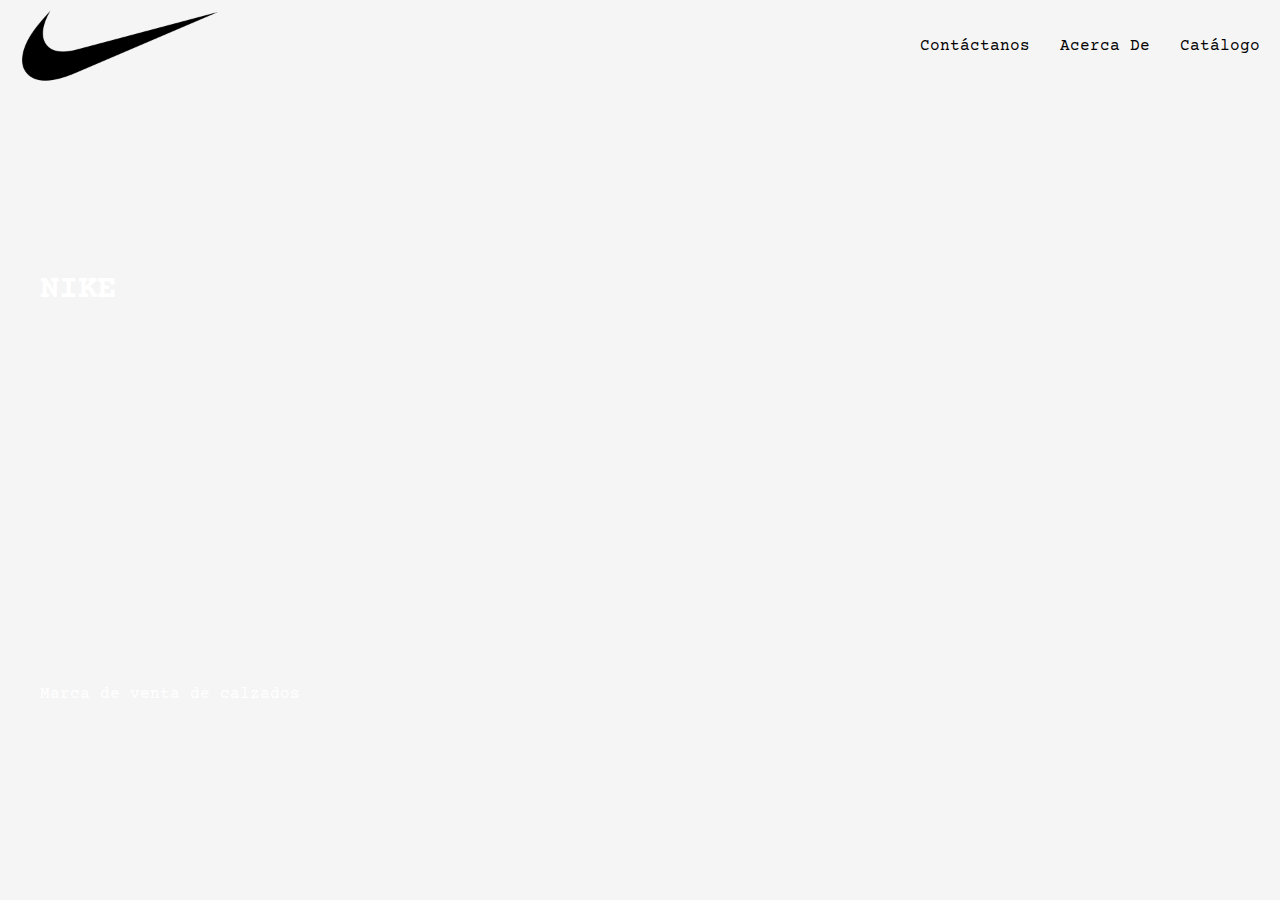
==== index.html @ 5a24562e "Directory Changed" ====
<!DOCTYPE html>
<html lang="en">
<head>
    <meta charset="UTF-8">
    <meta name="viewport" content="width=device-width, initial-scale=1.0">
    <title>Nike</title>
    <link href="https://fonts.googleapis.com/css2?family=Courier+Prime:wght@400;700&display=swap" rel="stylesheet">
    <link rel="stylesheet" href="css/normalize.css">
    <link rel="stylesheet" href="css/styles.css" >
</head>
<body>
    <div class="logo"> 
        <img src="img/logo-nike.png" alt="Logo de Nike">

        <nav>
            <a href="contacto.html">Contáctanos</a>
            <a href="acerca.html">Acerca De</a>
            <a href="catalogo.html">Catálogo</a>
        </nav>
    </div>

    <section class="presentation">  
        <div class="contenedor">
            <h1>NIKE</h1>
            <p>Marca de venta de calzados</p>
        </div> 
    </section>

    



</body>
</html>
---- css/styles.css ----
*, *:before, *:after {
    box-sizing: inherit;
}

body {
    font-family: 'Courier Prime', monospace;
    background-color: #F5F5F5;
}

img {
    max-width: 100%;    
}

h1 {
    margin-block-end: 0;
    margin-block-start: 0;
}

/* Utilidades */
.contenido-centrado {
    max-width: 800px;
}

.seccion {
    margin: 2rem auto;
}

.centrar-texto{
    text-align: center;
}

.header {
    margin-top: 50px;
    display: flex;
    align-items: center;
}

.contenedor{
    max-width: 1200px;
    margin: 0 auto;
}

.fw-400{
    font-weight: 400;
}

.fw-700{
    font-weight: 700;
}

/* Scroll Bar */
::-webkit-scrollbar {
    width: 6px;
    background-color: black;
}

::-webkit-scrollbar-thumb {
    background: linear-gradient(#E73C7E, #23D5AB);
    border-radius: 6px;
}

/* Header */

.logo {
    padding: 10px 0;
    display: flex;
    align-items: center;
    justify-content: space-between;
}

.logo img {
    width: 200px;
    height: 72px;
    margin-left: 20px;
}

.logo nav{
    margin-right: 20px;
}

.logo nav a {
    margin-left: 20px;
    text-decoration: none;
    color: black;
    transition: 0.3s;
}

.logo nav a:hover {
    font-size: 20px;
}

/* Presentation */

.presentation {
    color: white;
    background-image: url("https://static.nike.com/a/images/f_auto/dpr_1.0/w_1551,c_limit/1c21062d-1def-4a01-8fe7-ec9926e35900/sitio-web-oficial-de-nike.jpg");
    height: calc(100vh - 92px);
    width: 100%;
}

.presentation div {
    height: 100%;
    width: 100%;
    display: flex;
    flex-direction: column;
    justify-content: space-around;
}
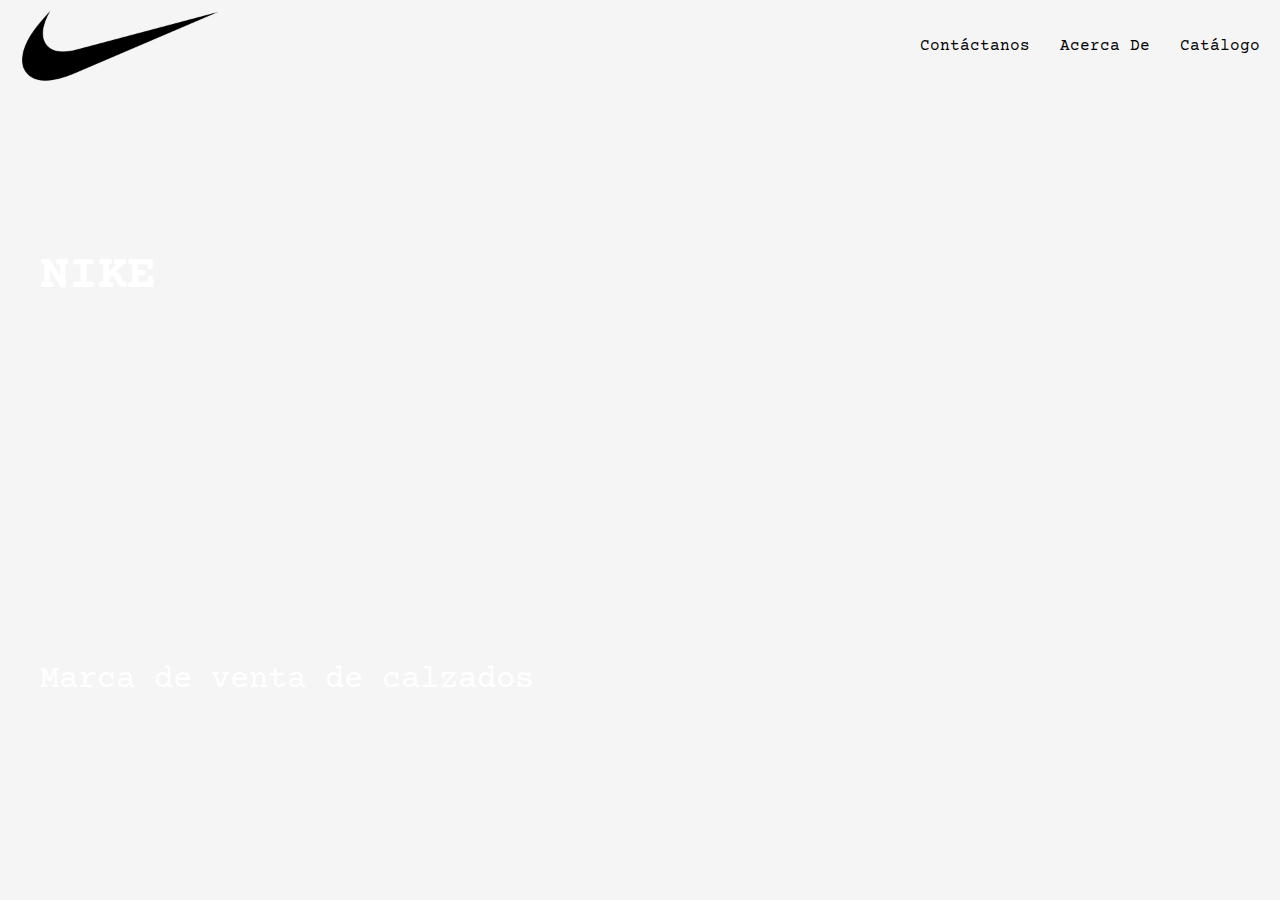
==== commit 2ac7a0b9: "Main Page Header Finished" ====
--- a/index.html
+++ b/index.html
@@ -20,9 +20,11 @@
     </div>
 
     <section class="presentation">  
-        <div class="contenedor">
-            <h1>NIKE</h1>
-            <p>Marca de venta de calzados</p>
+        <div class="bg-img"></div>
+
+        <div class="contenedor contenido">
+            <h1 class="fs-48">NIKE</h1>
+            <p class="fs-32">Marca de venta de calzados</p>
         </div> 
     </section>
 
--- a/css/styles.css
+++ b/css/styles.css
@@ -48,6 +48,14 @@
     font-weight: 700;
 }
 
+.fs-48 {
+    font-size: 48px;
+}
+
+.fs-32 {
+    font-size: 32px;
+}
+
 /* Scroll Bar */
 ::-webkit-scrollbar {
     width: 6px;
@@ -91,17 +99,34 @@
 
 /* Presentation */
 
+.bg-img {
+    background-image: url("https://static.nike.com/a/images/f_auto/dpr_1.0/w_1551,c_limit/1c21062d-1def-4a01-8fe7-ec9926e35900/sitio-web-oficial-de-nike.jpg");
+    filter: blur(6px);
+    -webkit-filter: blur(6px);
+    background-repeat: no-repeat;
+    background-position: center center;
+    background-size: cover;
+}
+
 .presentation {
     color: white;
-    background-image: url("https://static.nike.com/a/images/f_auto/dpr_1.0/w_1551,c_limit/1c21062d-1def-4a01-8fe7-ec9926e35900/sitio-web-oficial-de-nike.jpg");
     height: calc(100vh - 92px);
     width: 100%;
 }
 
 .presentation div {
-    height: 100%;
+    height: calc(100vh - 92px);
     width: 100%;
     display: flex;
     flex-direction: column;
     justify-content: space-around;
+}
+
+.contenido {
+    position: absolute;
+    top: calc(50% + 40px);
+    left: 50%;
+    transform: translate(-50%, -50%);
+    z-index: 2;
+    width: 80%;
 }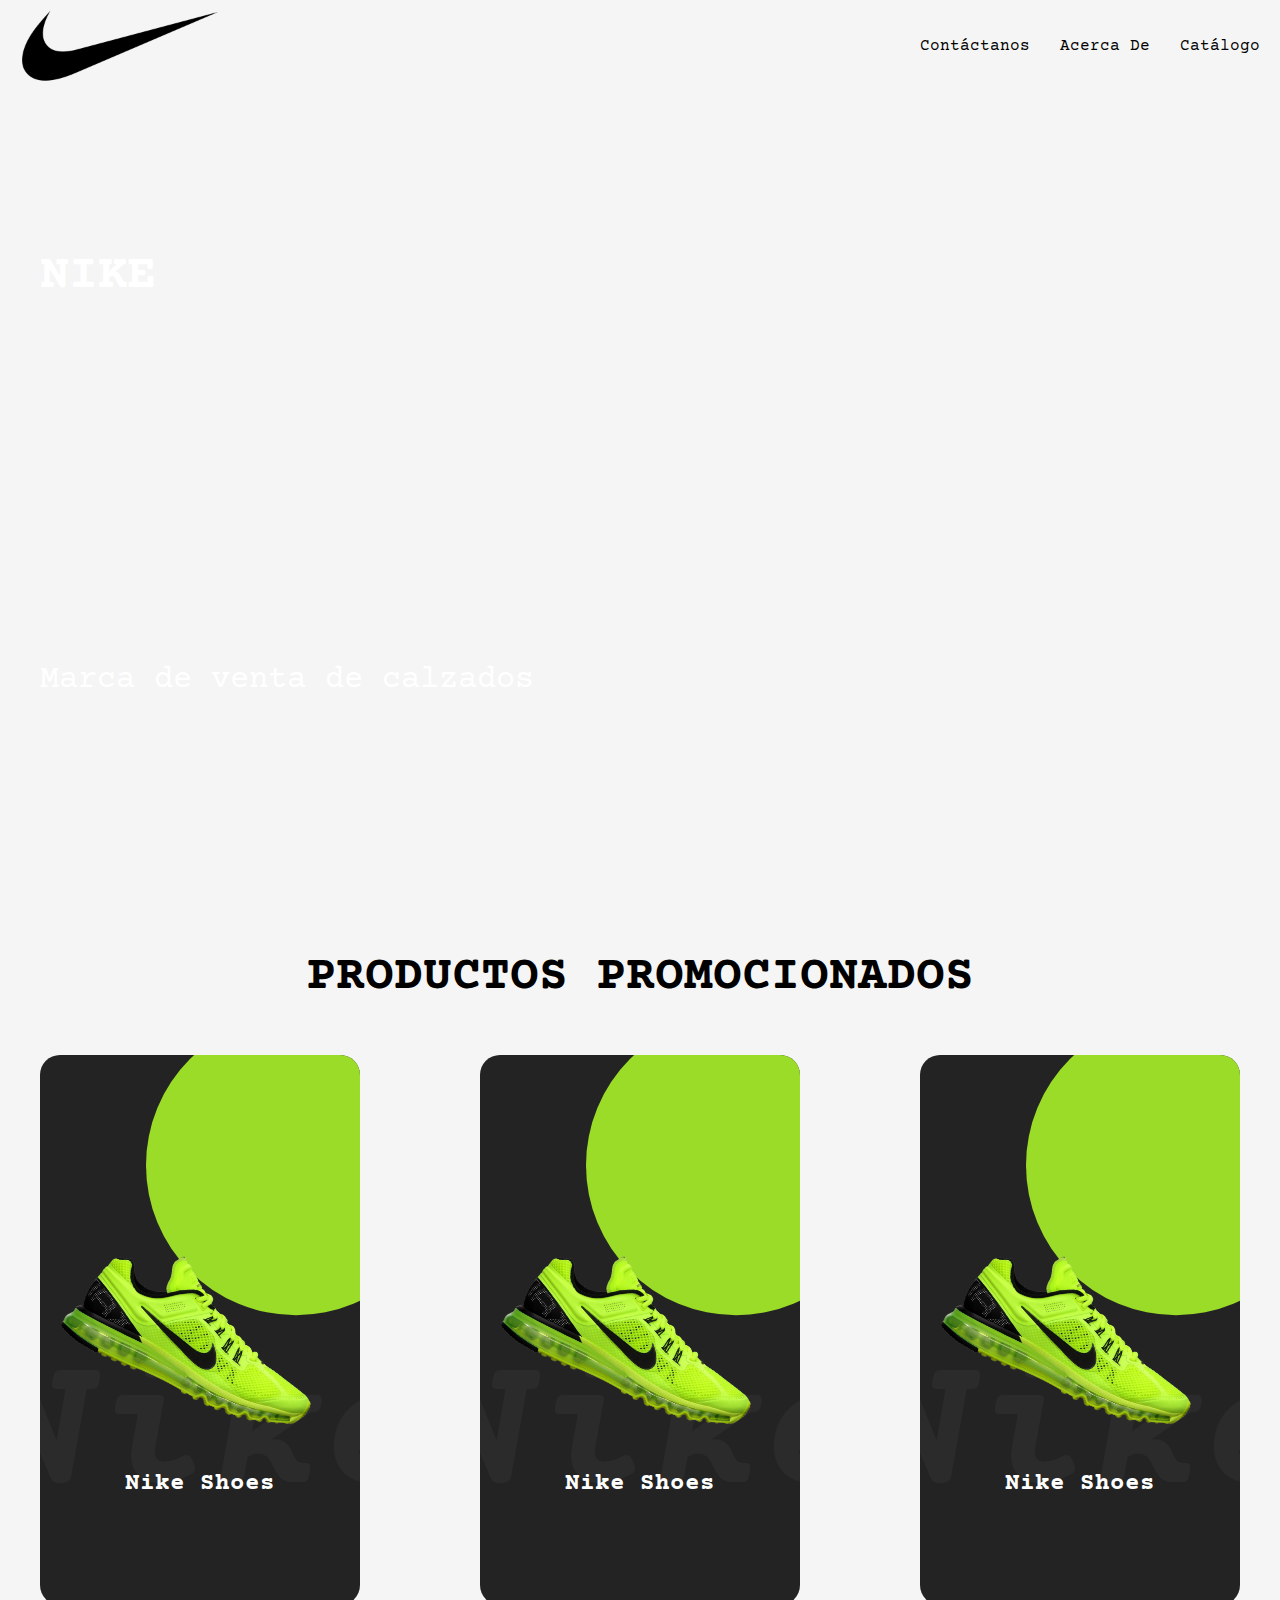
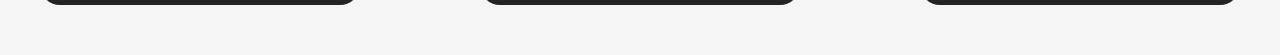
==== commit 167591a1: "Cards Added" ====
--- a/index.html
+++ b/index.html
@@ -4,7 +4,7 @@
     <meta charset="UTF-8">
     <meta name="viewport" content="width=device-width, initial-scale=1.0">
     <title>Nike</title>
-    <link href="https://fonts.googleapis.com/css2?family=Courier+Prime:wght@400;700&display=swap" rel="stylesheet">
+    <link href="https://fonts.googleapis.com/css2?family=Courier+Prime:ital,wght@0,400;0,700;1,700&display=swap" rel="stylesheet">
     <link rel="stylesheet" href="css/normalize.css">
     <link rel="stylesheet" href="css/styles.css" >
 </head>
@@ -28,6 +28,79 @@
         </div> 
     </section>
 
+    <main>
+        <h2 class="centrar-texto mt up fs-48">Productos Promocionados</h2>
+        <div class="container flex contenedor mt mb">
+            <div class="card">
+                <div class="imgBx">
+                    <img src="img/shoes1.png" alt="First Shoes Advertisement Img">
+                </div>
+                <div class="contentBx">
+                    <h2>Nike Shoes</h2>
+                    <div class="size">
+                        <h3>Size: </h3>
+                        <span>7</span>
+                        <span>8</span>
+                        <span>9</span>
+                        <span>10</span>
+                    </div>
+                    <div class="color">
+                        <h3>Color: </h3>
+                        <span></span>
+                        <span></span>
+                        <span></span>
+                    </div>
+                    <a href="#">Buy Now</a>
+                </div>
+            </div>
+
+            <div class="card">
+                <div class="imgBx">
+                    <img src="img/shoes1.png" alt="First Shoes Advertisement Img">
+                </div>
+                <div class="contentBx">
+                    <h2>Nike Shoes</h2>
+                    <div class="size">
+                        <h3>Size: </h3>
+                        <span>7</span>
+                        <span>8</span>
+                        <span>9</span>
+                        <span>10</span>
+                    </div>
+                    <div class="color">
+                        <h3>Color: </h3>
+                        <span></span>
+                        <span></span>
+                        <span></span>
+                    </div>
+                    <a href="#">Buy Now</a>
+                </div>
+            </div>
+
+            <div class="card">
+                <div class="imgBx">
+                    <img src="img/shoes1.png" alt="First Shoes Advertisement Img">
+                </div>
+                <div class="contentBx">
+                    <h2>Nike Shoes</h2>
+                    <div class="size">
+                        <h3>Size: </h3>
+                        <span>7</span>
+                        <span>8</span>
+                        <span>9</span>
+                        <span>10</span>
+                    </div>
+                    <div class="color">
+                        <h3>Color: </h3>
+                        <span></span>
+                        <span></span>
+                        <span></span>
+                    </div>
+                    <a href="#">Buy Now</a>
+                </div>
+            </div>
+        </div>
+    </main>
     
 
 
--- a/css/styles.css
+++ b/css/styles.css
@@ -17,6 +17,12 @@
 }
 
 /* Utilidades */
+
+.flex {
+    display: flex;
+    justify-content: space-between;
+}
+
 .contenido-centrado {
     max-width: 800px;
 }
@@ -38,6 +44,15 @@
 .contenedor{
     max-width: 1200px;
     margin: 0 auto;
+    width: 100%;
+}
+
+.mt {
+    margin-top: 50px;
+}
+
+.mb {
+    margin-bottom: 50px;
 }
 
 .fw-400{
@@ -54,6 +69,10 @@
 
 .fs-32 {
     font-size: 32px;
+}
+
+.up {
+    text-transform: uppercase;
 }
 
 /* Scroll Bar */
@@ -129,4 +148,184 @@
     transform: translate(-50%, -50%);
     z-index: 2;
     width: 80%;
+}
+
+/* Cards */
+
+.container {
+    position: relative;
+}
+
+.container .card {
+    position: relative;
+    width: 320px;
+    height: 550px;
+    background-color: #232323;
+    border-radius: 20px;
+    overflow: hidden;
+}
+
+.container .card::before {
+    content: '';
+    position: absolute;
+    top: 0;
+    left: 0;
+    width: 100%;
+    height: 100%;
+    background-color: #9BDC28;
+    clip-path: circle(150px at 80% 20%);
+    transition: 0.5s ease-in-out;
+}
+
+.container .card:hover::before {
+    clip-path: circle(300px at 80% -20%);
+}
+
+.container .card::after {
+    content: 'Nike';
+    position: absolute;
+    top: 50%;
+    left: -20%;
+    font-size: 12em;
+    font-weight: 700;
+    font-style: italic;
+        color: rgba(255, 255, 255, 0.04);
+}
+
+.container .card .imgBx {
+    position: absolute;
+    top: 50%;
+    transform: translateY(-50%);
+    z-index: 10000;
+    width: 100%;
+    height: 220px;
+    transition: 1s;
+}
+
+.container .card:hover .imgBx {
+    top: 0%;
+    transform: translateY(0%);
+}
+
+.container .card .imgBx img{
+    position: absolute;
+    top: 50%;
+    left: 50%;
+    width: 270px;
+    transform: translate(-50%, -50%) rotate(25deg);
+}
+
+.container .card .contentBx {
+    position: absolute;
+    bottom: 10%;
+    width: 100%;
+    height: 100px;
+    text-align: center;
+    transition: 1s;
+    z-index: 10;
+}
+
+.container .card:hover .contentBx {
+    height: 210px;
+}
+
+.container .card .contentBx h2 {
+    position: relative;
+    font-weight: 700;
+    letter-spacing: 1px;
+    color: #fff;
+}
+
+.container .card .contentBx .color,
+.container .card .contentBx .size {
+    display: flex;
+    justify-content: center;
+    align-items: center;
+    padding: 8px 20px;
+    transition: 0.5s;
+    opacity: 0;
+    visibility: hidden;
+}
+
+.container .card:hover .contentBx .size {
+    opacity: 1;
+    visibility: visible;
+    transition-delay: 0.5s;
+}
+
+.container .card:hover .contentBx .color {
+    opacity: 1;
+    visibility: visible;
+    transition-delay: 0.6s;
+}
+
+.container .card .contentBx .color h3,
+.container .card .contentBx .size h3 {
+    color: #fff;
+    font-weight: 400;
+    font-size: 14px;
+    text-transform: uppercase;
+    letter-spacing: 2px;
+    margin-right: 10px;
+}
+
+.container .card .contentBx .size span {
+    width: 26px;
+    height: 26px;
+    text-align: center;
+    line-height: 26px;
+    font-size: 14px;
+    display: inline-block;
+    color: #111;
+    background: #fff;
+    margin: 0 5px;
+    transition: 0.5s;
+    color: #111;
+    border-radius: 4px;
+    cursor: pointer;
+}
+
+.container .card .contentBx .size span:hover {
+    background-color: #9BDC28;
+}
+
+.container .card .contentBx .color span {
+    width: 20px;
+    height: 20px;
+    background-color: #ff0;
+    border-radius: 50%;
+    margin:  0 5px;
+    cursor: pointer;
+}
+
+.container .card .contentBx .color span:nth-child(2) {
+    background-color: #9BDC28;
+}
+
+.container .card .contentBx .color span:nth-child(3) {
+    background-color: #03A9F4;
+}
+
+.container .card .contentBx .color span:nth-child(4) {
+    background-color: #E91E63;
+}
+
+.container .card .contentBx a {
+    display: inline-block;
+    padding: 10px 20px;
+    background: #fff;
+    border-radius: 4px;
+    margin-top: 10px;
+    text-decoration: none;
+    font-weight: 700;
+    color: #111;
+    opacity: 0;
+    transform: translateY(50px);
+    transition: 0.5s;
+}
+
+.container .card:hover .contentBx a {
+    opacity: 1;
+    transform: translateY(0px);
+    transition-delay: 0.75s;
 }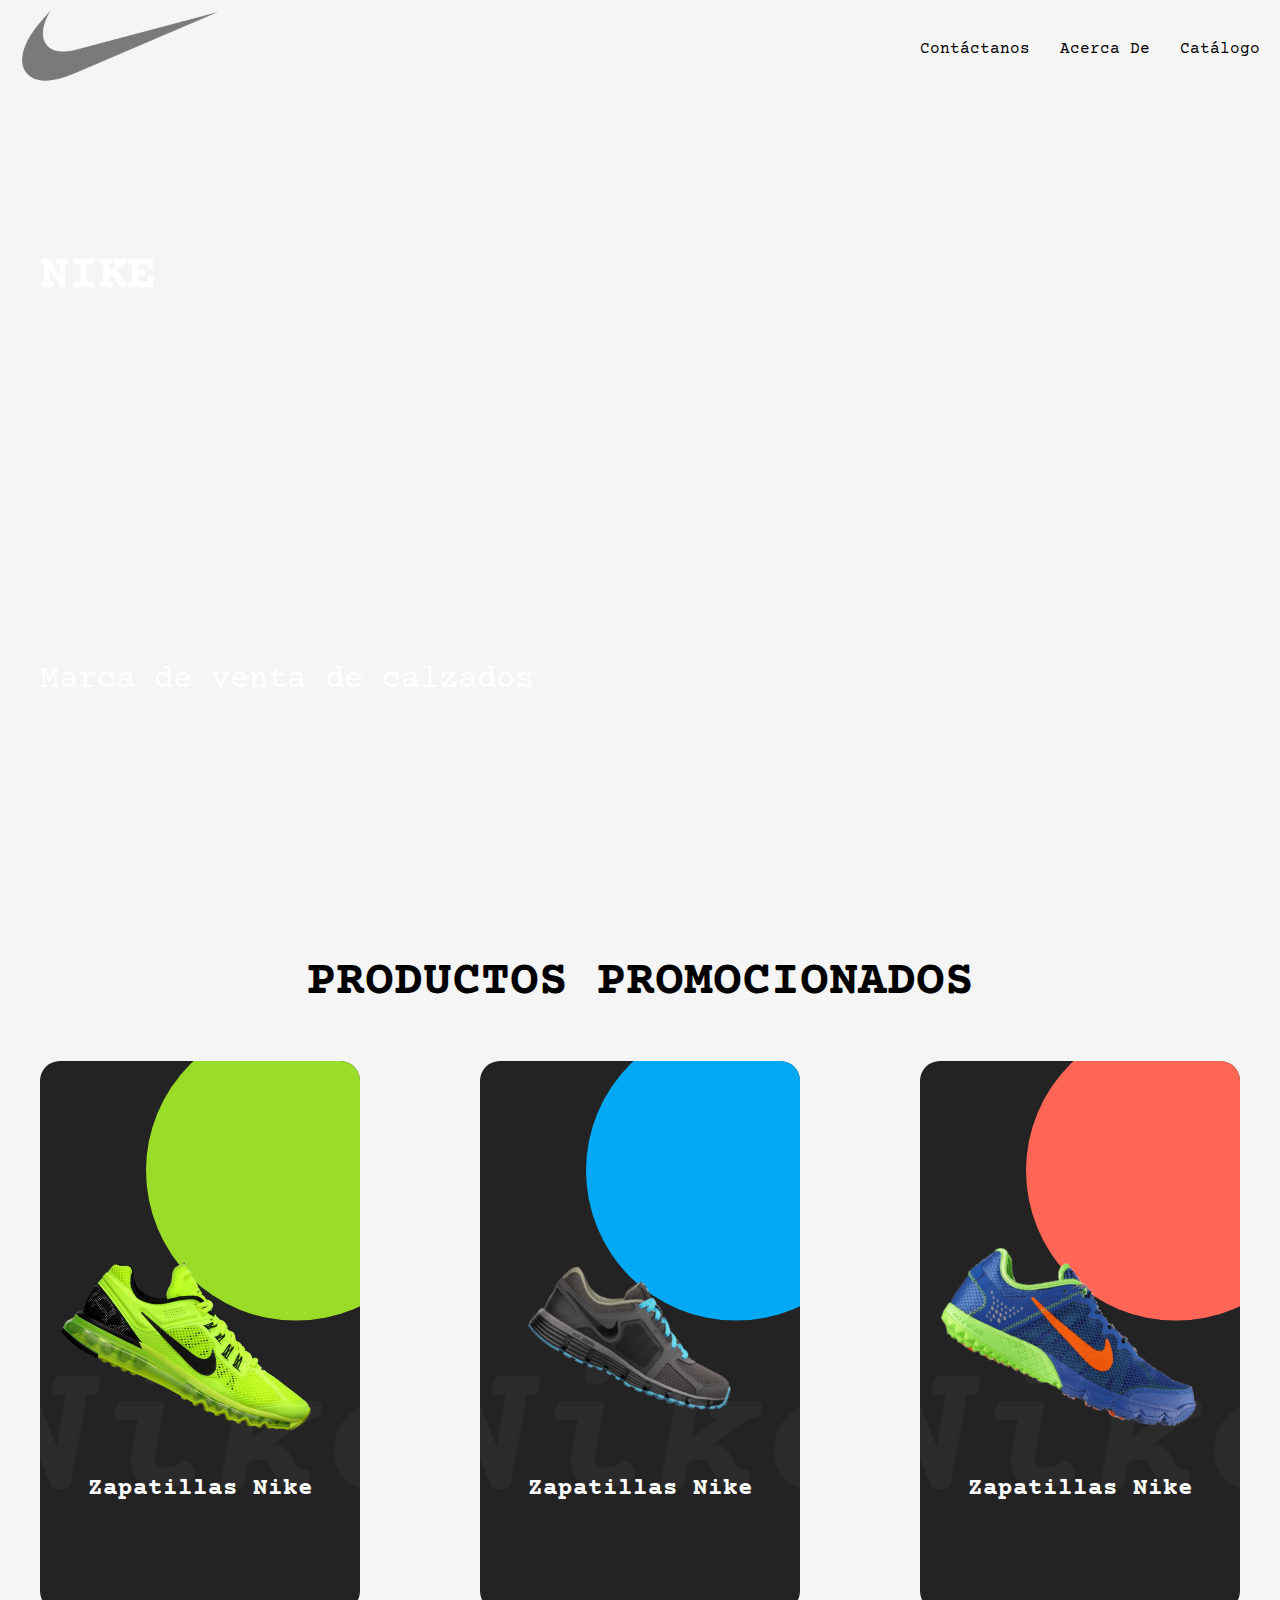
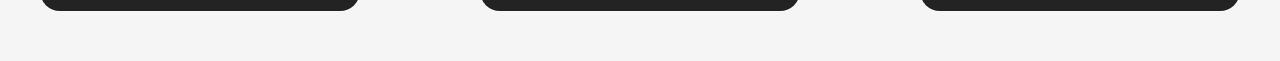
==== commit bd223bbb: "More Cards, Logo Hover Anim" ====
--- a/index.html
+++ b/index.html
@@ -10,8 +10,9 @@
 </head>
 <body>
     <div class="logo"> 
-        <img src="img/logo-nike.png" alt="Logo de Nike">
-
+        <a href="index.html">
+            <img src="img/logo-nike.png" alt="Logo de Nike">
+        </a>
         <nav>
             <a href="contacto.html">Contáctanos</a>
             <a href="acerca.html">Acerca De</a>
@@ -36,9 +37,9 @@
                     <img src="img/shoes1.png" alt="First Shoes Advertisement Img">
                 </div>
                 <div class="contentBx">
-                    <h2>Nike Shoes</h2>
+                    <h2>Zapatillas Nike</h2>
                     <div class="size">
-                        <h3>Size: </h3>
+                        <h3>Tamaño: </h3>
                         <span>7</span>
                         <span>8</span>
                         <span>9</span>
@@ -50,18 +51,18 @@
                         <span></span>
                         <span></span>
                     </div>
-                    <a href="#">Buy Now</a>
+                    <a href="#">Comprar</a>
                 </div>
             </div>
 
             <div class="card">
                 <div class="imgBx">
-                    <img src="img/shoes1.png" alt="First Shoes Advertisement Img">
+                    <img src="img/shoes2.png" alt="First Shoes Advertisement Img">
                 </div>
                 <div class="contentBx">
-                    <h2>Nike Shoes</h2>
+                    <h2>Zapatillas Nike</h2>
                     <div class="size">
-                        <h3>Size: </h3>
+                        <h3>Tamaño: </h3>
                         <span>7</span>
                         <span>8</span>
                         <span>9</span>
@@ -73,18 +74,18 @@
                         <span></span>
                         <span></span>
                     </div>
-                    <a href="#">Buy Now</a>
+                    <a href="#">Comprar</a>
                 </div>
             </div>
 
             <div class="card">
                 <div class="imgBx">
-                    <img src="img/shoes1.png" alt="First Shoes Advertisement Img">
+                    <img src="img/shoes3.png" alt="First Shoes Advertisement Img">
                 </div>
                 <div class="contentBx">
-                    <h2>Nike Shoes</h2>
+                    <h2>Zapatillas Nike</h2>
                     <div class="size">
-                        <h3>Size: </h3>
+                        <h3>Tamaño: </h3>
                         <span>7</span>
                         <span>8</span>
                         <span>9</span>
@@ -96,7 +97,7 @@
                         <span></span>
                         <span></span>
                     </div>
-                    <a href="#">Buy Now</a>
+                    <a href="#">Comprar</a>
                 </div>
             </div>
         </div>
--- a/css/styles.css
+++ b/css/styles.css
@@ -99,6 +99,13 @@
     width: 200px;
     height: 72px;
     margin-left: 20px;
+    opacity: 0.5;
+    transition: 0.3s;
+}
+
+.logo img:hover {
+    opacity: 1;
+    transition: 1s;
 }
 
 .logo nav{
@@ -177,6 +184,14 @@
     transition: 0.5s ease-in-out;
 }
 
+.container .card:nth-child(2)::before {
+    background:#03A9F4;
+}
+
+.container .card:nth-child(3)::before {
+    background: #f65;
+}
+
 .container .card:hover::before {
     clip-path: circle(300px at 80% -20%);
 }
@@ -189,7 +204,7 @@
     font-size: 12em;
     font-weight: 700;
     font-style: italic;
-        color: rgba(255, 255, 255, 0.04);
+    color: rgba(255, 255, 255, 0.04);
 }
 
 .container .card .imgBx {
@@ -205,6 +220,7 @@
 .container .card:hover .imgBx {
     top: 0%;
     transform: translateY(0%);
+    width: 270px;
 }
 
 .container .card .imgBx img{
@@ -289,6 +305,14 @@
     background-color: #9BDC28;
 }
 
+.container .card:nth-child(2) .contentBx .size span:hover {
+    background-color: #03A9F4;
+}
+
+.container .card:nth-child(3) .contentBx .size span:hover {
+    background-color: #f65;
+}
+
 .container .card .contentBx .color span {
     width: 20px;
     height: 20px;
@@ -307,7 +331,7 @@
 }
 
 .container .card .contentBx .color span:nth-child(4) {
-    background-color: #E91E63;
+    background-color: #f65;
 }
 
 .container .card .contentBx a {
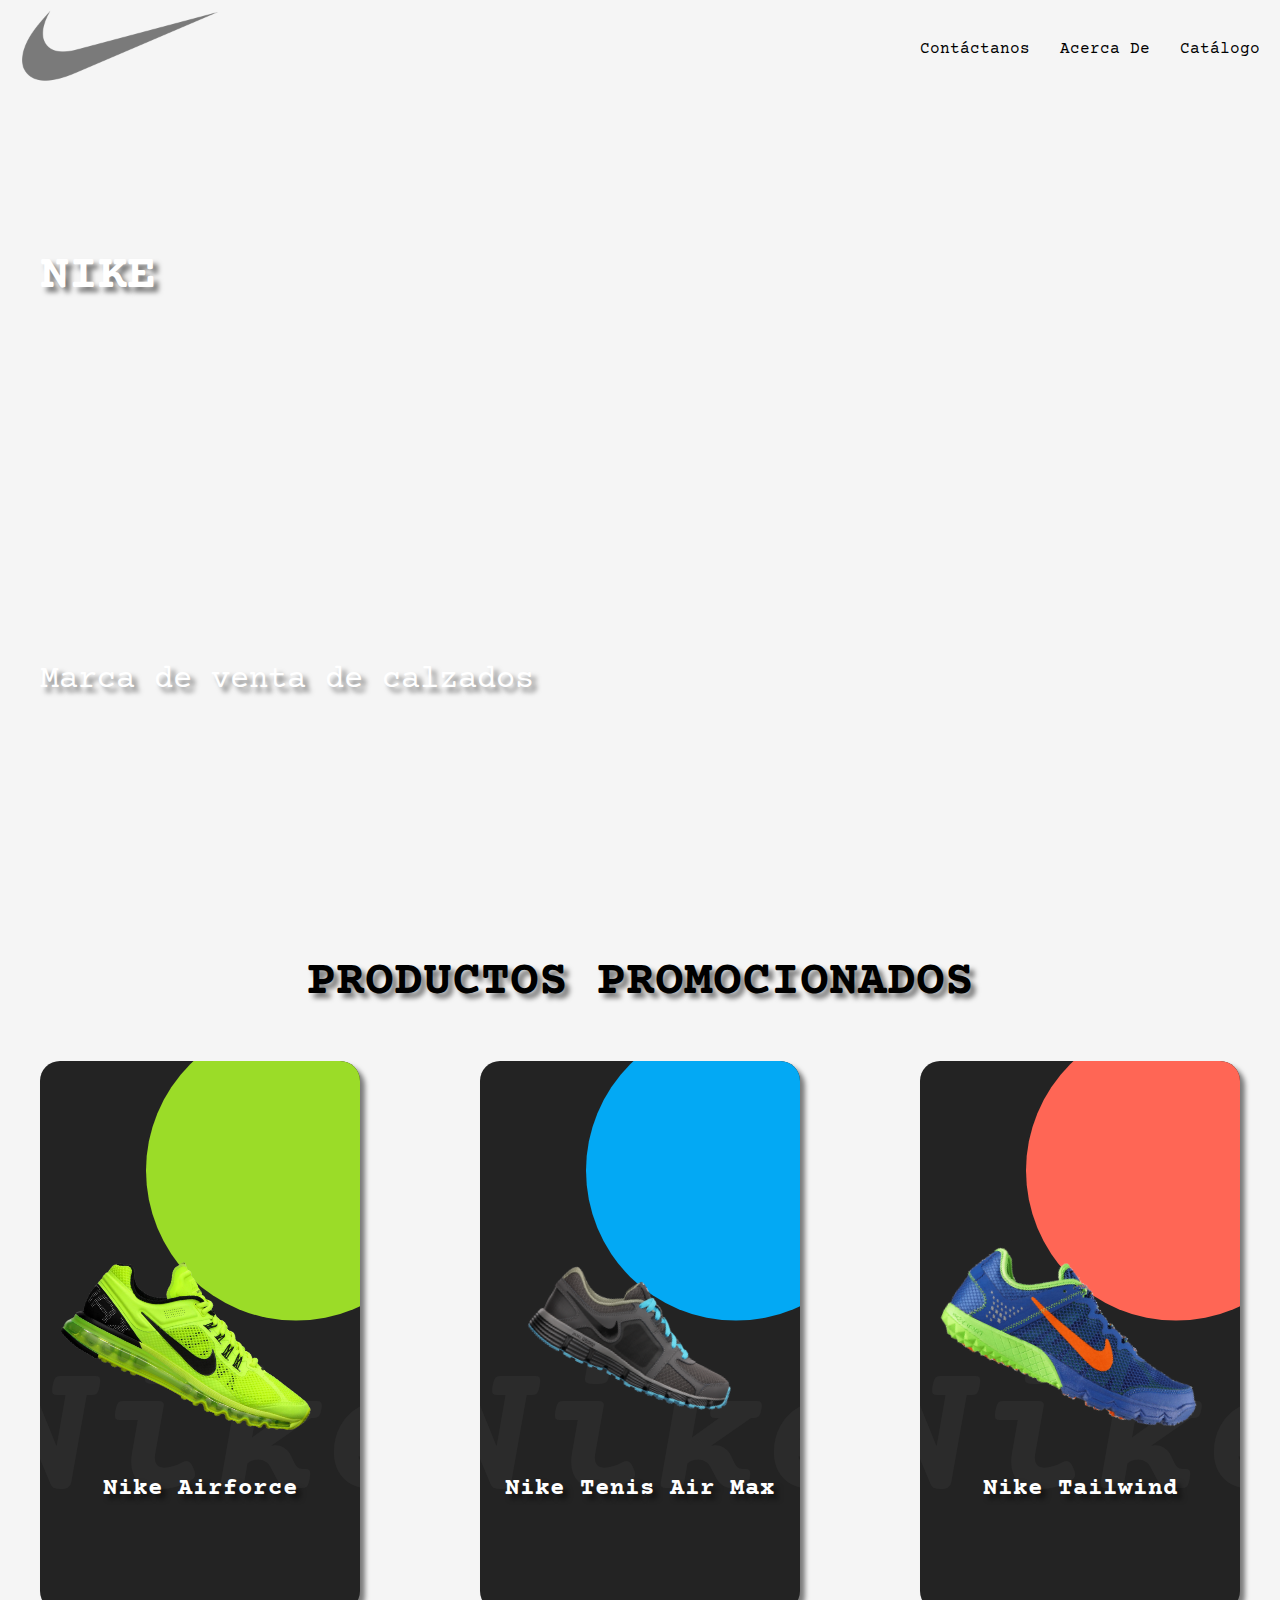
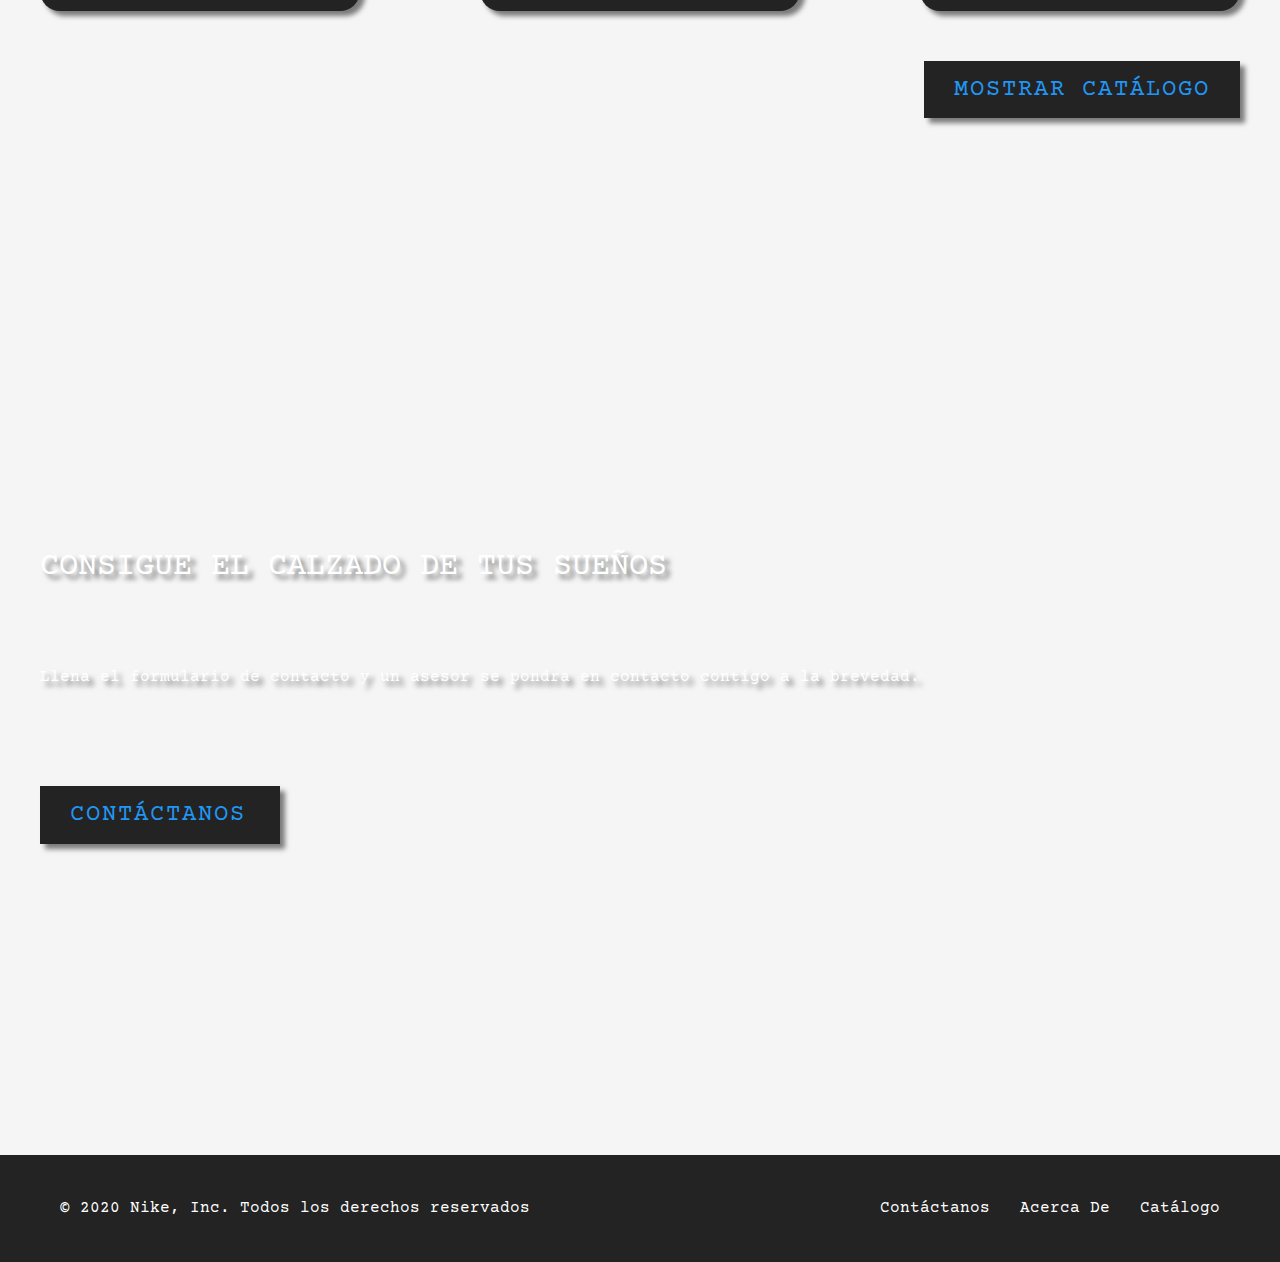
==== commit 0e547f2a: "Main Pae Finished" ====
--- a/index.html
+++ b/index.html
@@ -4,6 +4,7 @@
     <meta charset="UTF-8">
     <meta name="viewport" content="width=device-width, initial-scale=1.0">
     <title>Nike</title>
+    <link rel="shortcut icon" type="image/png" href="https://www.nike.com/android-icon-192x192.png">
     <link href="https://fonts.googleapis.com/css2?family=Courier+Prime:ital,wght@0,400;0,700;1,700&display=swap" rel="stylesheet">
     <link rel="stylesheet" href="css/normalize.css">
     <link rel="stylesheet" href="css/styles.css" >
@@ -22,22 +23,25 @@
 
     <section class="presentation">  
         <div class="bg-img"></div>
-
+        
         <div class="contenedor contenido">
-            <h1 class="fs-48">NIKE</h1>
-            <p class="fs-32">Marca de venta de calzados</p>
+            <h1 class="fs-48 shadowing">NIKE</h1>
+            <p class="fs-32 shadowing">Marca de venta de calzados</p>
         </div> 
     </section>
 
-    <main>
-        <h2 class="centrar-texto mt up fs-48">Productos Promocionados</h2>
+    <main class="main-main">
+        <h2 class="centrar-texto mt up fs-48 shadowing">Productos Promocionados</h2>
         <div class="container flex contenedor mt mb">
-            <div class="card">
+            <div class="card box-shadowing">
                 <div class="imgBx">
                     <img src="img/shoes1.png" alt="First Shoes Advertisement Img">
                 </div>
                 <div class="contentBx">
-                    <h2>Zapatillas Nike</h2>
+                    <h2 class="shadowing">Nike Airforce</h2>
+                    <div class="price">
+                        <p>$3.000</p>
+                    </div>
                     <div class="size">
                         <h3>Tamaño: </h3>
                         <span>7</span>
@@ -55,12 +59,15 @@
                 </div>
             </div>
 
-            <div class="card">
+            <div class="card box-shadowing">
                 <div class="imgBx">
                     <img src="img/shoes2.png" alt="First Shoes Advertisement Img">
                 </div>
                 <div class="contentBx">
-                    <h2>Zapatillas Nike</h2>
+                    <h2 class="shadowing">Nike Tenis Air Max</h2>
+                    <div class="price">
+                        <p>$2.500</p>
+                    </div>
                     <div class="size">
                         <h3>Tamaño: </h3>
                         <span>7</span>
@@ -78,12 +85,15 @@
                 </div>
             </div>
 
-            <div class="card">
+            <div class="card box-shadowing">
                 <div class="imgBx">
                     <img src="img/shoes3.png" alt="First Shoes Advertisement Img">
                 </div>
                 <div class="contentBx">
-                    <h2>Zapatillas Nike</h2>
+                    <h2 class="shadowing">Nike Tailwind</h2>
+                    <div class="price">
+                        <p>$4.000</p>
+                    </div>
                     <div class="size">
                         <h3>Tamaño: </h3>
                         <span>7</span>
@@ -101,7 +111,48 @@
                 </div>
             </div>
         </div>
+
+        <div class="contenedor flex column derecha">
+            <a href="catalogo.html" class="boton mb box-shadowing">
+                <span></span>
+                <span></span>
+                <span></span>
+                <span></span>
+                Mostrar Catálogo   
+            </a>
+        </div>
     </main>
+
+    <section class="relative">  
+        <div class="contact-pr">
+            <div class="ct-img"></div>
+            
+            <div class="contenedor contenido-ct">
+                <div class="around-ct">
+                    <p class="fs-32 shadowing up">Consigue el calzado de tus sueños</p>
+                    <p class=" shadowing mt mb">Llena el formulario de contacto y un asesor se pondra en contacto contigo a la brevedad.</p>
+                    <a href="catalogo.html" class="boton boton-contacto mb box-shadowing mt">
+                        <span></span>
+                        <span></span>
+                        <span></span>
+                        <span></span>
+                        Contáctanos   
+                    </a>
+                </div>
+            </div> 
+        </div>
+    </section>
+
+    <div class="footer-container"> 
+        <div class="footer contenedor">
+            <p>© 2020 Nike, Inc. Todos los derechos reservados</p>
+            <nav>
+                <a href="contacto.html">Contáctanos</a>
+                <a href="acerca.html">Acerca De</a>
+                <a href="catalogo.html">Catálogo</a>
+            </nav>
+        </div>
+    </div>
     
 
 
--- a/css/styles.css
+++ b/css/styles.css
@@ -73,6 +73,27 @@
 
 .up {
     text-transform: uppercase;
+}
+
+.derecha {
+    display: flex;
+    justify-content: flex-end;
+}
+
+.shadowing {
+    text-shadow: 5px 5px 5px rgba(0,0,0,0.5);
+}
+
+.box-shadowing {
+    box-shadow: 5px 5px 5px rgba(0,0,0,0.5);
+}
+
+.relative {
+    position: relative;
+}
+
+.around {
+    justify-content: space-around;
 }
 
 /* Scroll Bar */
@@ -157,6 +178,12 @@
     width: 80%;
 }
 
+/* Main Section */
+
+.main-main {
+    height: 100vh;
+}
+
 /* Cards */
 
 .container {
@@ -220,7 +247,7 @@
 .container .card:hover .imgBx {
     top: 0%;
     transform: translateY(0%);
-    width: 270px;
+    
 }
 
 .container .card .imgBx img{
@@ -231,18 +258,24 @@
     transform: translate(-50%, -50%) rotate(25deg);
 }
 
+.container .card .price {
+    color: white;
+    letter-spacing: 1px;
+}
+
 .container .card .contentBx {
     position: absolute;
     bottom: 10%;
     width: 100%;
     height: 100px;
     text-align: center;
-    transition: 1s;
+    transition: 1.2s;
     z-index: 10;
 }
 
 .container .card:hover .contentBx {
     height: 210px;
+    bottom: 20%;
 }
 
 .container .card .contentBx h2 {
@@ -252,6 +285,7 @@
     color: #fff;
 }
 
+.container .card .price p,
 .container .card .contentBx .color,
 .container .card .contentBx .size {
     display: flex;
@@ -263,6 +297,7 @@
     visibility: hidden;
 }
 
+.container .card:hover .price p,
 .container .card:hover .contentBx .size {
     opacity: 1;
     visibility: visible;
@@ -352,4 +387,168 @@
     opacity: 1;
     transform: translateY(0px);
     transition-delay: 0.75s;
+}
+
+/* Botón */
+
+.boton {
+    position: relative;
+    display: inline-block;
+    padding: 15px 30px;
+    color: #2196F3;
+    text-transform: uppercase;
+    letter-spacing: 2px;
+    text-decoration: none;
+    font-size: 24px;
+    overflow: hidden;
+    transition: 0.2s; 
+    background: #232323; 
+}
+
+.boton:hover {
+    color: #255784;
+    background-color: #2196F3;
+    box-shadow: 0 0 10px #2196F3, 0 0 40px #2196F3, 0 0 80px #2196F3;
+    transition-delay: 1s;
+}
+
+.boton span {
+    position: absolute;
+    display: block;
+}
+
+.boton span:nth-child(1) {
+    top: 0;
+    left: -100%;
+    width: 100%;
+    height: 4px;
+    background: linear-gradient(90deg, transparent, #2196F3);
+}
+
+.boton:hover span:nth-child(1) {
+    left: 100%;
+    transition: 1s;
+}
+
+.boton span:nth-child(3) {
+    bottom: 0;
+    right: -100%;
+    width: 100%;
+    height: 4px;
+    background: linear-gradient(270deg, transparent, #2196F3);
+}
+
+.boton:hover span:nth-child(3) {
+    right: 100%;
+    transition: 1s;
+    transition-delay: 0.5s;
+}
+
+.boton span:nth-child(2) {
+    top: -100%;
+    right: 0%;
+    width: 4px;
+    height: 100%;
+    background: linear-gradient(180deg, transparent, #2196F3);
+}
+
+.boton:hover span:nth-child(2) {
+    top: 100%;
+    transition: 1s;
+    transition-delay: 0.25s;
+}
+
+.boton span:nth-child(4) {
+    bottom: -100%;
+    left: 0;
+    width: 4px;
+    height: 100%;
+    background: linear-gradient(90deg, transparent, #2196F3);
+}
+
+.boton:hover span:nth-child(4) {
+    bottom: 100%;
+    transition: 1s;
+    transition-delay: 0.75s;
+}
+
+/* Fraccion Contacto */
+
+.ct-img {
+    background-image: url("https://static.nike.com/a/images/f_auto/dpr_1.0/w_1792,c_limit/ed585669-ca55-4f9b-961d-8a8535094dfb/sitio-web-oficial-de-nike.jpg");
+    filter: blur(6px);
+    -webkit-filter: blur(6px);
+    background-repeat: no-repeat;
+    background-position: center center;
+    background-size: cover;
+}
+
+.contact-pr {
+    color: white;
+    height: calc(100vh);
+    width: 100%;
+    display: flex;
+    justify-content: space-around;
+}
+
+.contact-pr div {
+    height: calc(100vh);
+    width: 100%;
+
+}
+
+.contenido-ct {
+    position: absolute;
+    top: calc(50%);
+    left: 50%;
+    transform: translate(-50%, -50%);
+    z-index: 2;
+    width: 80%;
+}
+
+.boton-contacto{
+    width: 180px;
+}
+
+.around-ct {
+    display: flex;
+    flex-direction: column;
+    justify-content: center;
+}
+
+/* Footer */
+
+.footer-container {
+    background-color: #232323;
+}
+
+.footer {
+    
+    padding: 10px 0;
+    display: flex;
+    align-items: center;
+    justify-content: space-between;
+}
+
+.footer p {
+    color: #fff;
+    padding: 18px 0;
+    margin-left: 20px;
+    opacity: 1;
+}
+
+
+.footer nav{
+    margin-right: 20px;
+}
+
+.footer nav a {
+    margin-left: 20px;
+    text-decoration: none;
+    color: white;
+    transition: 0.3s;
+}
+
+.footer nav a:hover {
+    font-size: 20px;
 }